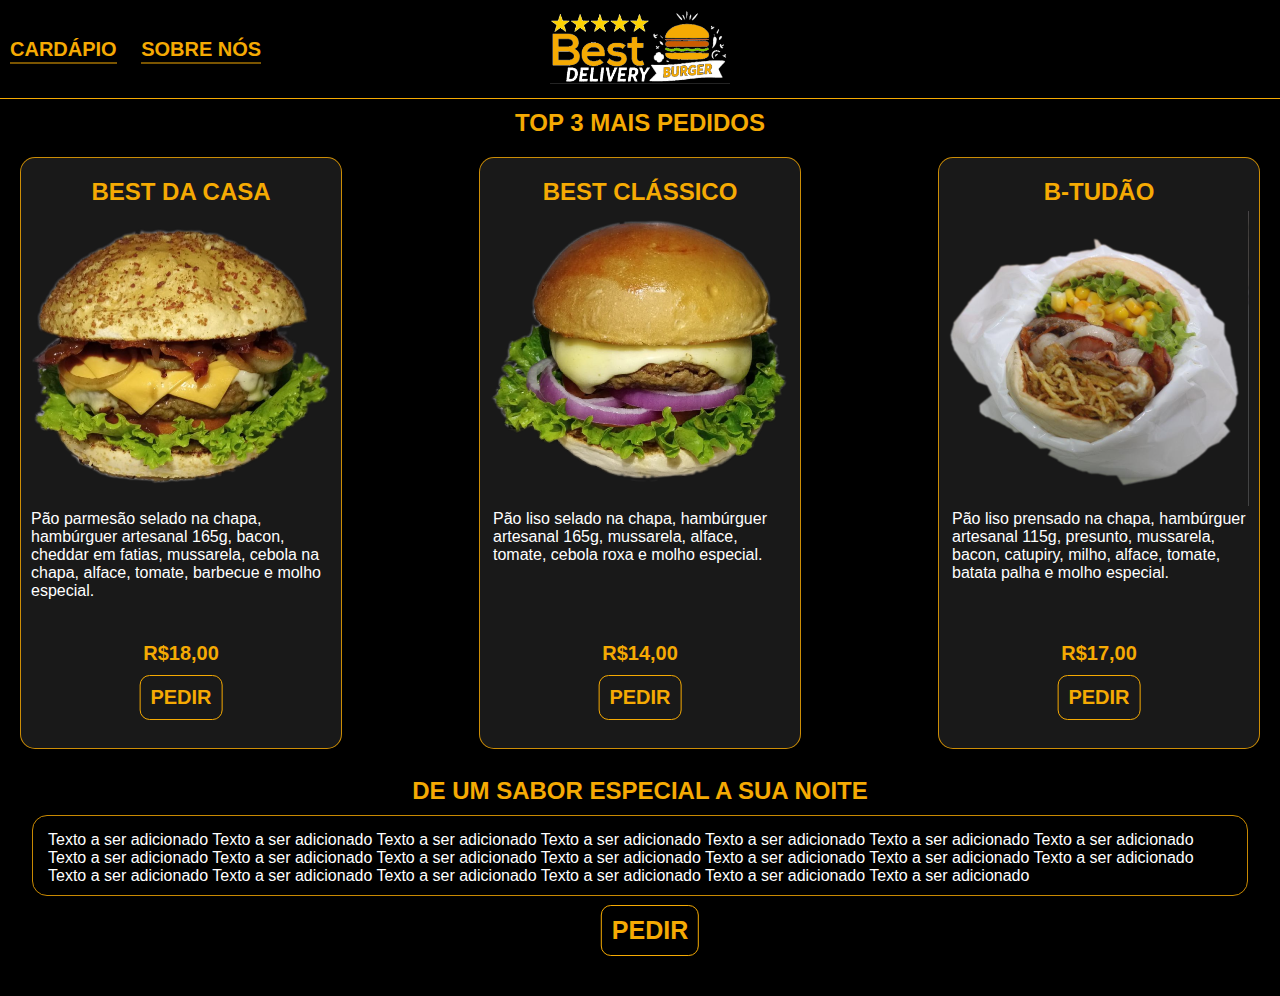
==== index.html @ 3bd6a28e "Add files via upload" ====
<!DOCTYPE html>
<html lang="pt">
<head>
    <meta charset="UTF-8">
    <meta http-equiv="X-UA-Compatible" content="IE=edge">
    <meta name="viewport" content="width=device-width, initial-scale=1.0">
    <link rel="stylesheet" href="./hamburgueria.css">
    <link rel="icon" href="./ImagensBestBurguer/Burguerp2.png">
    <title>BestBurguerDelivery</title>
</head>
<body>
    <header>
        <nav>
            <div id="MenuContainer">
                    <img id="MenuLogo" src="./ImagensBestBurguer/Logo5.jpg" width="180px" alt="">
                    <br>
                        <ul id="MenuList">
                            <li class="ListLink">
                                <a class="MidiasLink" href="">CARDÁPIO</a>
                            </li>
                            <li class="ListLink">
                                <a class="MidiasLink" href="">SOBRE NÓS</a>
                            </li>
                        </ul>   
                        <ul id="MenuMidias">
                            <li class="LiMidias"><a class="Midias" href="https://www.facebook.com/Best-Burger-Delivery-101103401644020/"><img class="SocialMidias" src="https://upload.wikimedia.org/wikipedia/commons/thumb/5/51/Facebook_f_logo_%282019%29.svg/1365px-Facebook_f_logo_%282019%29.svg.png" alt="" width="35px"></a></li>
                            <li class="LiMidias"><a class="Midias" href="https://www.instagram.com/best.burger.delivery"><img class="SocialMidias" src="https://upload.wikimedia.org/wikipedia/commons/thumb/e/e7/Instagram_logo_2016.svg/768px-Instagram_logo_2016.svg.png" alt="" width="35px"></a></li>

                        </ul>               
                    
            </div>
        </nav>
    </header>
    <main>
        <div id="InformationContainer" style="padding-bottom: 100px;">
            <h2 id="TopBurguers"><img class="Fire" src="https://images.emojiterra.com/google/android-11/512px/1f525.png" width="50px" alt="">TOP 3 MAIS PEDIDOS<img class="Fire" src="https://images.emojiterra.com/google/android-11/512px/1f525.png" width="50px" alt=""></h2>
            <div id="TableContainer">
                <table>
                    <tr>
                        <td id="LeftBurger">
                            <h2 class="ImagesName" style="margin-top: 10px;">
                                BEST DA CASA
                            </h2>
                          <img class="BurguerImages" src="./ImagensBestBurguer/BestDaCasap.png" width="300px" height="300px" alt="">
                          <div style= "margin-right: 3px;">
                            <p class="BurguerInformation">Pão parmesão selado na chapa, hambúrguer artesanal 165g, bacon, cheddar em fatias, mussarela, cebola na chapa, alface, tomate, barbecue e molho especial.</p>
                            <div class="BurguerData">
                                <p class="ImagesPrice" style="color: rgb(245,170,3);">R$18,00</p>
                                <a class="OrderLink" href="">PEDIR</a> 
                            </div>
                            
                          </div>
                           
                        </td>
                    </tr>
                    <tr>
                      <td id="CenterBurguer">
                        <h2 class="ImagesName"style="margin-top: 10px;">
                            BEST CLÁSSICO
                        </h2>
                          <img class="BurguerImages" src="./ImagensBestBurguer/BestClassicoP.png" width="300px" height="300px" alt="">
                          <div style="margin-left: 3px;">
                            <p class="BurguerInformation">Pão liso selado na chapa, hambúrguer artesanal 165g, mussarela, alface, tomate, cebola roxa e molho especial.</p>
                            <div class="BurguerData">
                                <p class="ImagesPrice" style="color: rgb(245,170,3);" class="MenuPrices">R$14,00 </p>
                                <a class="OrderLink" href="">PEDIR</a>
                            </div>
                            
                          </div>
                          
                          
                      </td>
                    </tr>
                    <tr>
                      <td id="RightBurguer">
                        <h2 class="ImagesName"style="margin-top: 10px;">
                           B-TUDÃO
                        </h2>
                          <img class="BurguerImages" src="./ImagensBestBurguer/B-TudãoP.png" width="300px" height="300px" alt="">
                          <div style="margin-left: 3px;">
                            <p class="BurguerInformation">Pão liso prensado na chapa, hambúrguer artesanal 115g, presunto, mussarela, bacon, catupiry, milho, alface, tomate, batata palha e molho especial.</p>
                            <div class="BurguerData">
                                <p class="ImagesPrice" style="color: rgb(245,170,3);" class="Menuprices">R$17,00</p>
                                <a class="OrderLink" href="">PEDIR</a>
                            </div>
                            
                          </div>
                        
                      </td>
                    </tr>
                </table>    
            </div>
            <h2 style="margin-bottom: 10px; margin-top: 20px;">
                DE UM SABOR ESPECIAL A SUA NOITE
            </h2>
            <div style="border: solid 1px rgba(245, 168, 3, 0.815); margin-left: 2.5vw; margin-right: 2.5vw; border-radius: 15px; ">
                <p style="margin: 10px; margin-bottom: 5px;  padding: 5px;">
                    Texto a ser adicionado  Texto a ser adicionado  Texto a ser adicionado  Texto a ser adicionado 
                    Texto a ser adicionado  Texto a ser adicionado  Texto a ser adicionado  Texto a ser adicionado 
                    Texto a ser adicionado  Texto a ser adicionado  Texto a ser adicionado  Texto a ser adicionado 
                    Texto a ser adicionado  Texto a ser adicionado  Texto a ser adicionado  Texto a ser adicionado 
                    Texto a ser adicionado  Texto a ser adicionado  Texto a ser adicionado  Texto a ser adicionado 
                </p>
                <a id="LastLink" style="margin-left: 10px; margin-bottom: 20px; margin-top: 10px;"  href="">PEDIR</a>
            </div>
            
        </div> 
        <a id="Whatsapp" href="https://api.whatsapp.com/send?phone=5534996814576&text=Olá,%20vim%20através%20do%20site,%20poderia%20me%20enviar%20o%20cardápio?."><img id="WhatsImage" src="https://logosmarcas.net/wp-content/uploads/2020/05/WhatsApp-Logo.png" width="80px" alt=""></a>
    </main>
    
</body>
</html>
---- hamburgueria.css ----
*
{
    margin: 0px;
    padding: 0px;
    color: white;
    font-family: Arial, Helvetica, sans-serif;
}
header
{
    border-bottom: solid 1px rgb(245,170,3);
}
body
{
    background-color: black;
}
a
{
    text-decoration: none;
    font-size: 20px;
    color: rgb(245,170,3);
    font-weight: bold;
}
h2
{
    color: rgb(245,170,3);
    text-align: center;
}

#MenuContainer
{
    width: 100%;
    position: relative;
}
#TopBurguers
{
    margin-top: 10px;
  font-weight: bold;

}
.Fire
{
    position: relative;
    top: 10px;
    margin-left: 10px;
    margin-right: 10px;
}
#MenuLogo
{
    position: absolute;
    left: 50%;
    transform: translateX(-50%);
    position: relative;
    margin-top: 10px;
    margin-bottom: 10px;
}
li
{
    display: inline-block;
    margin: 10px;
}
#MenuList
{
    position: absolute;
    top: 50%;
    transform: translateY(-50%);
}
#MenuList a
{
    border-bottom: solid 1px rgb(245,170,3);
    padding-bottom: 3px;
}
#MenuList a:hover
{
    color: rgb(206, 206, 206);
    border-color: rgb(255, 226, 164);
}
#MenuMidias
{
    position: absolute;
    right: 0%;
    top: 50%;
    transform: translateY(-50%);
}
#TableContainer
{
    position: relative;
    margin-top: 20px;
    height: 600px;
}
.ImagesPrice
{
    text-align: center;
    font-size: 20px;
    font-weight: bold;
}
td
{
    background-color: rgba(56, 56, 56, 0.452);
    border: 1px solid rgba(245, 168, 3, 0.815);
    border-radius: 15px;
    position: relative;
    float: left;
    padding: 10px;
    width: 300px;
    height: 570px;
    overflow: hidden;

}

#LeftBurger
{
    top: 0%;
    position: absolute;
    left: 0%;
    margin-left: 20px;
}
#CenterBurguer
{
    top: 0%;
    position: absolute;
    left: 50%;
    transform: translateX(-50%);
}
#RightBurguer
{
    top: 0%;
    position: absolute;
    right: 0%;
    margin-right: 20px;
    
}
.BurguerData
{
    position: absolute; 
    top: 82%;
    left: 50%; 
    transform: translateX(-50%);
}
.OrderLink
{
margin-top: 10px;
position: absolute;
left: 50%;
transform: translateX(-50%);
border: solid 1px rgb(245,170,3);
border-radius: 10px;
padding: 10px;

}
.OrderLink:hover
{
    color: rgb(47, 194, 47);
    border-color: rgb(255, 226, 164);
}
#LastLink
{
    position: absolute;
    left: 50%;
    transform: translateX(-50%);
    font-size: 25px;
    border: solid 1px rgb(245,170,3);
    border-radius: 10px;
    padding: 10px;
}
#LastLink:hover
{
    color: rgb(47, 194, 47);
    border-color: rgb(255, 226, 164);
}
#Whatsapp
{
 position: fixed;
 bottom: 5px;
 right: 0px;
}

@media  screen and (max-width: 1024px)
{
    .BurguerImages
    {
        width: 250px;
        height: 250px;
    }
    td
    {
        width: 250px;
        height: 570px;
    }
}
@media screen and (max-width: 874px)
{
    #TableContainer
    {
        height: 550px;
    }
    .BurguerImages
    {
        width: 220px;
        height: 220px;
    }
    td
    {
        width: 220px;
        height: 500px;
    }
}
  @media screen and (max-width: 784px)
  {
    #TableContainer
    {
        height: 550px;
    }
    .BurguerImages
    {
        width: 200px;
        height: 200px;
    }
    td
    {
        width: 200px;
        height: 500px;
    } 
    .ListLink
    {
     display: block;
    }
  }  
  @media screen and (max-width: 722px)
  {
    #TableContainer
    {
        height: 490px;
    }
    .BurguerImages
    {
        width: 180px;
        height: 180px;
    }
    p
    {
        font-size: 15px;
    }
    td
    {
        width: 180px;
        height: 460px;
    }  
    h2
    {
        font-size: 18px;
    }
    a
    {
        font-size:18px;
    }
    #LastLink
    {
        font-size: 18px;
    }
  }

  @media screen and (max-width: 660px)
  {
    #TableContainer
    {
        height: 490px;
    }
    .BurguerImages
    {
        width: 150px;
        height: 150px;
    }
    p
    {
        font-size: 15px;
    }
    td
    {
        width: 170px;
        height: 430px;
    }  
    h2
    {
        font-size: 18px;
    }
    .ImagesPrice
    {
        font-size: 18px;
    }
    a
    {
        font-size:18px;
    }
    #LastLink
    {
        font-size: 18px;
    }
  }
  @media screen and (max-width: 540px)
  {
    #TableContainer
    {
        height: 460px;
    }

    .BurguerImages
    {
        width: 130px;
        height: 130px;
    }

    p
    {
        font-size: 15px;
    }
    td
    {
        width: 130px;
        height: 430px;
    }  
    h2
    {
        font-size: 18px;
    }
    .ImagesPrice
    {
        font-size: 15px;
    }
    a
    {
        font-size:18px;
    }
    #LastLink
    {
        font-size: 18px;
    }
  }
  @media screen and (max-width: 414px)
  {
    #TableContainer
    {
        height: auto;
        margin:10px
    }
    .SocialMidias
    {
        font-size: 100%;
    }

    .BurguerImages
    {
        width: 100px;
        height: 100px;
        float: left;
    }
    p
    {
        position: relative;
        left: 5px;
        font-size: 100%;
    }
    td
    {
        position: static;
        float: none;
        width: auto;
        height: auto;
    }  
    #LeftBurger
    {
        transform: translate(0,0);
        position: static;
    }
    #CenterBurguer
    {
        transform: translate(0,0);
        position: static;
    }
    #RightBurguer
    {
        position: static;
        transform: translate(0,0);
    }
    .BurguerInformation
    {
        margin-left: 100px;
    }
    .BurguerData
    {
        clear: left;
        transform: translate(0,0);
        position: static;
        text-align: center;
        margin-bottom: 10px;
        margin-top: 10px;
    }
    .OrderLink
    {
        font-size: 100%;
        transform: translate(0,0);
        position: static;
        margin-bottom: 10px;
    }
    .LiMidias
    {
     margin-left: 0px;
    }
    h2
    {
        font-size: 100%;
    }
    .ImagesPrice
    {
        position: static;
        clear: left;
        text-align: center;
        font-size: 14px;
        margin-bottom: 15px;
    }
    table
    {
        border-collapse: separate;
        border-spacing: 10px;
    }
    .ImagesName
    {
        text-align: center;
        position: static;
        margin-bottom: 10px;
        margin-top: 10px;
    }
    a
    {
        font-size: 100%;
    }
    #LastLink
    {
        font-size: 100%;
    }
    #MenuLogo
    {
        width: 150px;
    }
    #WhatsImage
    {
        width: 70px;
    }
    #TopBurguers
    {
        font-size: 100%;
    }
  }
  @media screen and (max-width: 375px)
  {
    #TableContainer
    {
        height: auto;
        margin:10px
    }
    .SocialMidias
    {
        width: 30px;
    }

    .BurguerImages
    {
        width: 100px;
        height: 100px;
        float: left;
    }
    p
    {
        position: relative;
        left: 5px;
        font-size: 100%;
    }
    td
    {
        position: static;
        float: none;
        width: auto;
        height: auto;
    }  
    #LeftBurger
    {
        transform: translate(0,0);
        position: static;
    }
    #CenterBurguer
    {
        transform: translate(0,0);
        position: static;
    }
    #RightBurguer
    {
        position: static;
        transform: translate(0,0);
    }
    .BurguerInformation
    {
        margin-left: 100px;
    }
    .BurguerData
    {
        clear: left;
        transform: translate(0,0);
        position: static;
        text-align: center;
        margin-bottom: 10px;
        margin-top: 10px;
    }
    .OrderLink
    {
        font-size: 100%;
        transform: translate(0,0);
        position: static;
        margin-bottom: 10px;
    }
    .LiMidias
    {
     margin-left: 0px;
    }
    h2
    {
        font-size: 100%;
    }
    .ImagesPrice
    {
        position: static;
        clear: left;
        text-align: center;
        font-size: 100%;
        margin-bottom: 15px;
    }
    table
    {
        border-collapse: separate;
        border-spacing: 10px;
    }
    .ImagesName
    {
        text-align: center;
        position: static;
        margin-bottom: 10px;
        margin-top: 10px;
    }
    a
    {
        font-size: 100%;
    }
    #LastLink
    {
        font-size: 100%;
    }
    #MenuLogo
    {
        width: 110px;
    }
    #WhatsImage
    {
        width: 60px;
    }
    #TopBurguers
    {
        font-size: 100%;
    }
  }
  @media screen and (max-width: 320px)
  {
    #TableContainer
    {
        height: auto;
        margin:10px
    }
    .SocialMidias
    {
        width: 25px;
    }

    .BurguerImages
    {
        width: 100px;
        height: 100px;
        float: left;
    }
    p
    {
        position: relative;
        left: 5px;
        font-size: 13px;
    }
    td
    {
        position: static;
        float: none;
        width: auto;
        height: auto;
    }  
    #LeftBurger
    {
        transform: translate(0,0);
        position: static;
    }
    #CenterBurguer
    {
        transform: translate(0,0);
        position: static;
    }
    #RightBurguer
    {
        position: static;
        transform: translate(0,0);
    }
    .BurguerInformation
    {
        margin-left: 100px;
    }
    .BurguerData
    {
        clear: left;
        transform: translate(0,0);
        position: static;
        text-align: center;
        margin-bottom: 10px;
        margin-top: 10px;
    }
    .OrderLink
    {
        transform: translate(0,0);
        position: static;
        margin-bottom: 10px;
    }
    .LiMidias
    {
     margin-left: 0px;
    }
    h2
    {
        font-size: 13px;
    }
    .ImagesPrice
    {
        position: static;
        clear: left;
        text-align: center;
        font-size: 13px;
        margin-bottom: 15px;
    }
    table
    {
        border-collapse: separate;
        border-spacing: 10px;
    }
    .ImagesName
    {
        text-align: center;
        position: static;
        margin-bottom: 10px;
        margin-top: 10px;
    }
    a
    {
        font-size:13px;
    }
    #LastLink
    {
        font-size: 13px;
    }
    #MenuLogo
    {
        width: 110px;
    }
    #WhatsImage
    {
        width: 50px;
    }
    #TopBurguers
    {
        font-size: 100%;
    }
  }
  @media screen and (max-width: 280px)
  {
    #TableContainer
    {
        height: auto;
        margin:10px
    }
    .SocialMidias
    {
        width: 25px;
    }

    .BurguerImages
    {
        width: 100px;
        height: 100px;
        float: left;
    }
    p
    {
        position: relative;
        left: 5px;
        font-size: 13px;
    }
    td
    {
        position: static;
        float: none;
        width: auto;
        height: auto;
    }  
    #LeftBurger
    {
        transform: translate(0,0);
        position: static;
    }
    #CenterBurguer
    {
        transform: translate(0,0);
        position: static;
    }
    #RightBurguer
    {
        position: static;
        transform: translate(0,0);
    }
    .BurguerInformation
    {
        margin-left: 100px;
    }
    .BurguerData
    {
        transform: translate(0,0);
        position: static;
        text-align: left;
        margin-left: 100px;
        margin-bottom: 10px;
        margin-top: 10px;
    }
    .OrderLink
    {
        transform: translate(0,0);
        position: static;
        margin-bottom: 10px;
    }
    .LiMidias
    {
     margin-left: 0px;
    }
    h2
    {
        font-size: 13px;
    }
    .ImagesPrice
    {
        position: static;
        clear: left;
        text-align: center;
        font-size: 13px;
        margin-bottom: 15px;
    }
    table
    {
        border-collapse: separate;
        border-spacing: 10px;
    }
    .ImagesName
    {
        text-align: center;
        position: static;
        margin-bottom: 10px;
        margin-top: 10px;
    }
    a
    {
        font-size:13px;
    }
    #LastLink
    {
        font-size: 13px;
    }
    #MenuLogo
    {
        width: 110px;
    }
    #WhatsImage
    {
        width: 50px;
    }
    #TopBurguers
    {
        font-size: 100%;
    }
  }
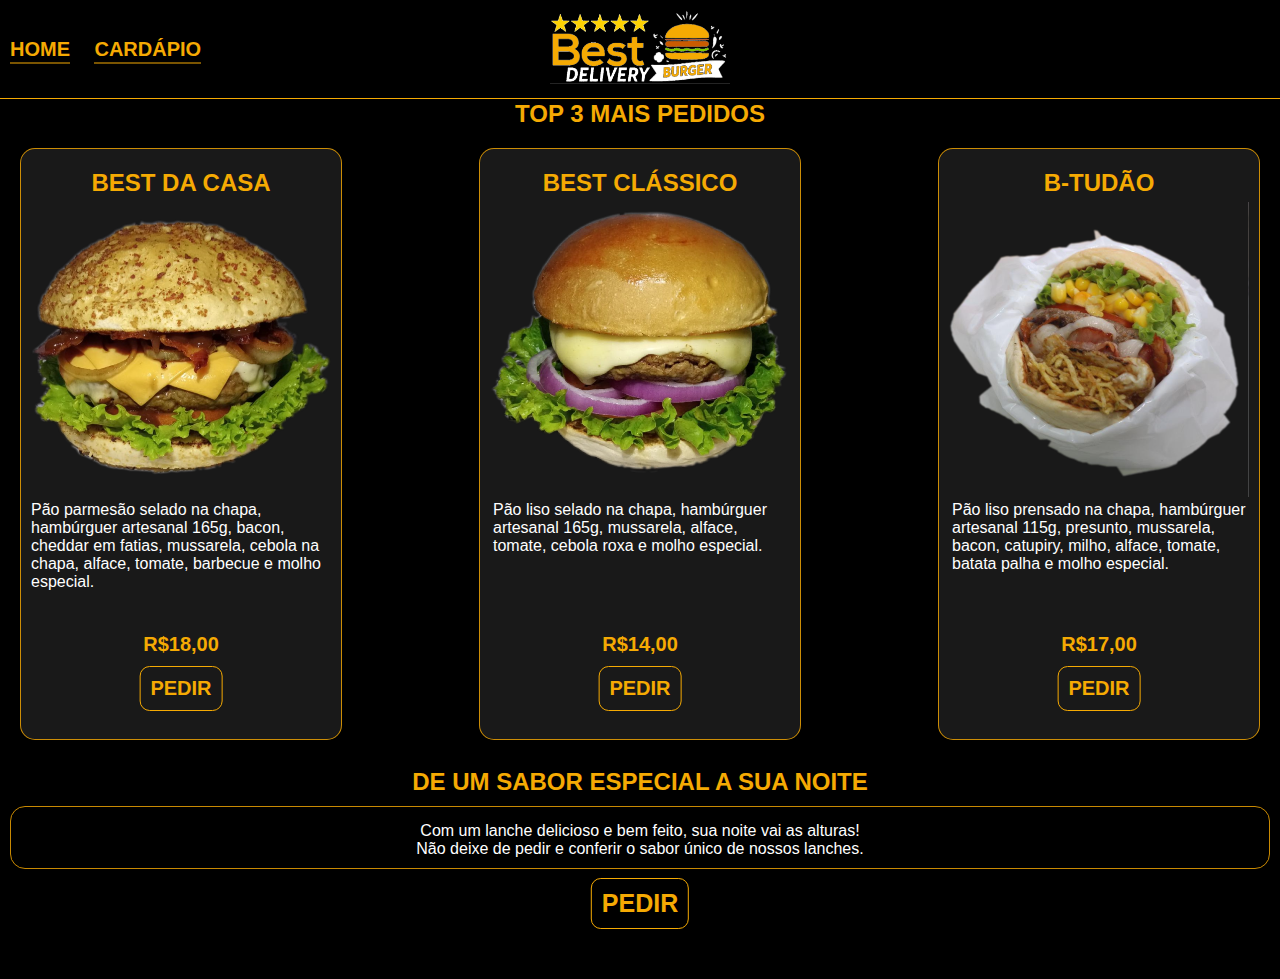
==== commit c812612a: "Add files via upload" ====
--- a/index.html
+++ b/index.html
@@ -16,10 +16,10 @@
                     <br>
                         <ul id="MenuList">
                             <li class="ListLink">
-                                <a class="MidiasLink" href="">CARDÁPIO</a>
+                                <a class="MidiasLink" href="index.html">HOME</a>
                             </li>
                             <li class="ListLink">
-                                <a class="MidiasLink" href="">SOBRE NÓS</a>
+                                <a class="MidiasLink" href="cardapio.html">CARDÁPIO</a>
                             </li>
                         </ul>   
                         <ul id="MenuMidias">
@@ -32,80 +32,81 @@
         </nav>
     </header>
     <main>
-        <div id="InformationContainer" style="padding-bottom: 100px;">
-            <h2 id="TopBurguers"><img class="Fire" src="https://images.emojiterra.com/google/android-11/512px/1f525.png" width="50px" alt="">TOP 3 MAIS PEDIDOS<img class="Fire" src="https://images.emojiterra.com/google/android-11/512px/1f525.png" width="50px" alt=""></h2>
-            <div id="TableContainer">
-                <table>
-                    <tr>
-                        <td id="LeftBurger">
-                            <h2 class="ImagesName" style="margin-top: 10px;">
-                                BEST DA CASA
+        <section>
+            <div id="InformationContainer" style="padding-bottom: 100px;">
+                <h2 id="TopBurguers"><img class="Fire" src="https://images.emojiterra.com/google/android-11/512px/1f525.png" width="50px" alt="">TOP 3 MAIS PEDIDOS<img class="Fire" src="https://images.emojiterra.com/google/android-11/512px/1f525.png" width="50px" alt=""></h2>
+                <div id="TableContainer">
+                    <table>
+                        <tr>
+                            <td id="LeftBurger">
+                                <h2 class="ImagesName" style="margin-top: 10px;">
+                                    BEST DA CASA
+                                </h2>
+                              <img class="BurguerImages" src="./ImagensBestBurguer/BestDaCasap.png" width="300px" height="300px" alt="">
+                              <div style= "margin-right: 3px;">
+                                <p class="BurguerInformation">Pão parmesão selado na chapa, hambúrguer artesanal 165g, bacon, cheddar em fatias, mussarela, cebola na chapa, alface, tomate, barbecue e molho especial.</p>
+                                <div class="BurguerData">
+                                    <p class="ImagesPrice" style="color: rgb(245,170,3);">R$18,00</p>
+                                    <a class="OrderLink" href="cardapio.html">PEDIR</a> 
+                                </div>
+                                
+                              </div>
+                               
+                            </td>
+                        </tr>
+                        <tr>
+                          <td id="CenterBurguer">
+                            <h2 class="ImagesName"style="margin-top: 10px;">
+                                BEST CLÁSSICO
                             </h2>
-                          <img class="BurguerImages" src="./ImagensBestBurguer/BestDaCasap.png" width="300px" height="300px" alt="">
-                          <div style= "margin-right: 3px;">
-                            <p class="BurguerInformation">Pão parmesão selado na chapa, hambúrguer artesanal 165g, bacon, cheddar em fatias, mussarela, cebola na chapa, alface, tomate, barbecue e molho especial.</p>
-                            <div class="BurguerData">
-                                <p class="ImagesPrice" style="color: rgb(245,170,3);">R$18,00</p>
-                                <a class="OrderLink" href="">PEDIR</a> 
-                            </div>
+                              <img class="BurguerImages" src="./ImagensBestBurguer/BestClassicoP.png" width="300px" height="300px" alt="">
+                              <div style="margin-left: 3px;">
+                                <p class="BurguerInformation">Pão liso selado na chapa, hambúrguer artesanal 165g, mussarela, alface, tomate, cebola roxa e molho especial.</p>
+                                <div class="BurguerData">
+                                    <p class="ImagesPrice" style="color: rgb(245,170,3);" class="MenuPrices">R$14,00 </p>
+                                    <a class="OrderLink" href="cardapio.html">PEDIR</a>
+                                </div>
+                                
+                              </div>
+                              
+                              
+                          </td>
+                        </tr>
+                        <tr>
+                          <td id="RightBurguer">
+                            <h2 class="ImagesName"style="margin-top: 10px;">
+                               B-TUDÃO
+                            </h2>
+                              <img class="BurguerImages" src="./ImagensBestBurguer/B-TudãoP.png" width="300px" height="300px" alt="">
+                              <div style="margin-left: 3px;">
+                                <p class="BurguerInformation">Pão liso prensado na chapa, hambúrguer artesanal 115g, presunto, mussarela, bacon, catupiry, milho, alface, tomate, batata palha e molho especial.</p>
+                                <div class="BurguerData">
+                                    <p class="ImagesPrice" style="color: rgb(245,170,3);" class="Menuprices">R$17,00</p>
+                                    <a class="OrderLink" href="cardapio.html">PEDIR</a>
+                                </div>
+                                
+                              </div>
                             
-                          </div>
-                           
-                        </td>
-                    </tr>
-                    <tr>
-                      <td id="CenterBurguer">
-                        <h2 class="ImagesName"style="margin-top: 10px;">
-                            BEST CLÁSSICO
-                        </h2>
-                          <img class="BurguerImages" src="./ImagensBestBurguer/BestClassicoP.png" width="300px" height="300px" alt="">
-                          <div style="margin-left: 3px;">
-                            <p class="BurguerInformation">Pão liso selado na chapa, hambúrguer artesanal 165g, mussarela, alface, tomate, cebola roxa e molho especial.</p>
-                            <div class="BurguerData">
-                                <p class="ImagesPrice" style="color: rgb(245,170,3);" class="MenuPrices">R$14,00 </p>
-                                <a class="OrderLink" href="">PEDIR</a>
-                            </div>
-                            
-                          </div>
-                          
-                          
-                      </td>
-                    </tr>
-                    <tr>
-                      <td id="RightBurguer">
-                        <h2 class="ImagesName"style="margin-top: 10px;">
-                           B-TUDÃO
-                        </h2>
-                          <img class="BurguerImages" src="./ImagensBestBurguer/B-TudãoP.png" width="300px" height="300px" alt="">
-                          <div style="margin-left: 3px;">
-                            <p class="BurguerInformation">Pão liso prensado na chapa, hambúrguer artesanal 115g, presunto, mussarela, bacon, catupiry, milho, alface, tomate, batata palha e molho especial.</p>
-                            <div class="BurguerData">
-                                <p class="ImagesPrice" style="color: rgb(245,170,3);" class="Menuprices">R$17,00</p>
-                                <a class="OrderLink" href="">PEDIR</a>
-                            </div>
-                            
-                          </div>
-                        
-                      </td>
-                    </tr>
-                </table>    
-            </div>
-            <h2 style="margin-bottom: 10px; margin-top: 20px;">
-                DE UM SABOR ESPECIAL A SUA NOITE
-            </h2>
-            <div style="border: solid 1px rgba(245, 168, 3, 0.815); margin-left: 2.5vw; margin-right: 2.5vw; border-radius: 15px; ">
-                <p style="margin: 10px; margin-bottom: 5px;  padding: 5px;">
-                    Texto a ser adicionado  Texto a ser adicionado  Texto a ser adicionado  Texto a ser adicionado 
-                    Texto a ser adicionado  Texto a ser adicionado  Texto a ser adicionado  Texto a ser adicionado 
-                    Texto a ser adicionado  Texto a ser adicionado  Texto a ser adicionado  Texto a ser adicionado 
-                    Texto a ser adicionado  Texto a ser adicionado  Texto a ser adicionado  Texto a ser adicionado 
-                    Texto a ser adicionado  Texto a ser adicionado  Texto a ser adicionado  Texto a ser adicionado 
-                </p>
-                <a id="LastLink" style="margin-left: 10px; margin-bottom: 20px; margin-top: 10px;"  href="">PEDIR</a>
-            </div>
-            
-        </div> 
-        <a id="Whatsapp" href="https://api.whatsapp.com/send?phone=5534996814576&text=Olá,%20vim%20através%20do%20site,%20poderia%20me%20enviar%20o%20cardápio?."><img id="WhatsImage" src="https://logosmarcas.net/wp-content/uploads/2020/05/WhatsApp-Logo.png" width="80px" alt=""></a>
+                          </td>
+                        </tr>
+                    </table>    
+                </div>
+                <h2 style="margin-bottom: 10px; margin-top: 20px;">
+                    DE UM SABOR ESPECIAL A SUA NOITE
+                </h2>
+                <div style="text-align: center; border: solid 1px rgba(245, 168, 3, 0.815);  margin:10px; border-radius: 15px; ">
+                    <p style="margin: 10px; margin-bottom: 5px;  padding: 5px;">
+                        Com um lanche delicioso e bem feito, sua noite vai as alturas!
+                        <br>
+                        Não deixe de pedir e conferir o sabor único de nossos lanches.
+                    </p>
+                    <a id="LastLink" style=" margin-bottom: 20px; margin-top: 10px;"  href="cardapio.html">PEDIR</a>
+                </div>
+                
+            </div> 
+            <a id="Whatsapp" href="https://api.whatsapp.com/send?phone=5534996814576&text=Olá,%20vim%20através%20do%20site,%20poderia%20me%20enviar%20o%20cardápio?."><img id="WhatsImage" src="https://logosmarcas.net/wp-content/uploads/2020/05/WhatsApp-Logo.png" width="80px" alt=""></a>
+        </section>
+        
     </main>
     
 </body>
--- a/hamburgueria.css
+++ b/hamburgueria.css
@@ -5,10 +5,7 @@
     color: white;
     font-family: Arial, Helvetica, sans-serif;
 }
-header
-{
-    border-bottom: solid 1px rgb(245,170,3);
-}
+
 body
 {
     background-color: black;
@@ -30,6 +27,16 @@
 {
     width: 100%;
     position: relative;
+    position: fixed;
+    top: 0px;
+    right: 0px;
+    z-index: 10;
+    border-bottom: solid 1px rgb(245,170,3);
+    background-color: black;
+}
+#InformationContainer
+{
+ margin-top: 100px;
 }
 #TopBurguers
 {
@@ -71,7 +78,7 @@
 }
 #MenuList a:hover
 {
-    color: rgb(206, 206, 206);
+    color: rgb(204, 140, 1); 
     border-color: rgb(255, 226, 164);
 }
 #MenuMidias
@@ -149,7 +156,7 @@
 }
 .OrderLink:hover
 {
-    color: rgb(47, 194, 47);
+    color: rgb(204, 140, 1);  
     border-color: rgb(255, 226, 164);
 }
 #LastLink
@@ -164,7 +171,7 @@
 }
 #LastLink:hover
 {
-    color: rgb(47, 194, 47);
+    color: rgb(204, 140, 1);  
     border-color: rgb(255, 226, 164);
 }
 #Whatsapp
@@ -339,6 +346,7 @@
   {
     #TableContainer
     {
+       
         height: auto;
         margin:10px
     }
@@ -443,7 +451,7 @@
     }
     #WhatsImage
     {
-        width: 70px;
+        width: 60px;
     }
     #TopBurguers
     {
@@ -681,6 +689,7 @@
   }
   @media screen and (max-width: 280px)
   {
+
     #TableContainer
     {
         height: auto;
@@ -750,7 +759,7 @@
     }
     h2
     {
-        font-size: 13px;
+        font-size: auto;
     }
     .ImagesPrice
     {
@@ -790,7 +799,7 @@
     }
     #TopBurguers
     {
-        font-size: 100%;
+        font-size: 13px;
     }
   }
 
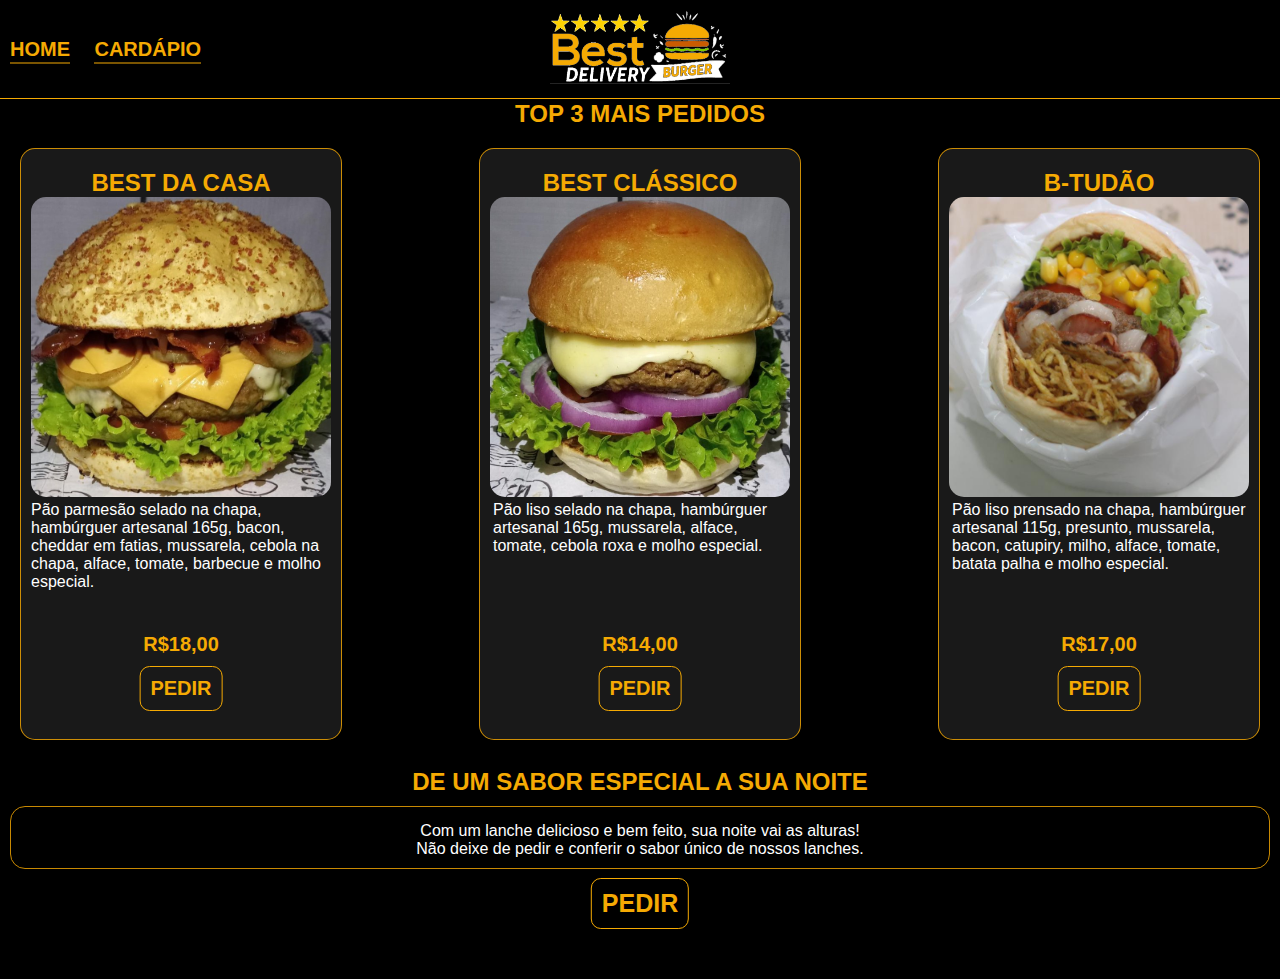
==== commit 736fabb0: "Add files via upload" ====
--- a/index.html
+++ b/index.html
@@ -42,7 +42,7 @@
                                 <h2 class="ImagesName" style="margin-top: 10px;">
                                     BEST DA CASA
                                 </h2>
-                              <img class="BurguerImages" src="./ImagensBestBurguer/BestDaCasap.png" width="300px" height="300px" alt="">
+                              <img class="BurguerImages" src="./ImagensBestBurguer/BestDaCasap2.jpg" width="300px" height="300px" alt="">
                               <div style= "margin-right: 3px;">
                                 <p class="BurguerInformation">Pão parmesão selado na chapa, hambúrguer artesanal 165g, bacon, cheddar em fatias, mussarela, cebola na chapa, alface, tomate, barbecue e molho especial.</p>
                                 <div class="BurguerData">
@@ -59,7 +59,7 @@
                             <h2 class="ImagesName"style="margin-top: 10px;">
                                 BEST CLÁSSICO
                             </h2>
-                              <img class="BurguerImages" src="./ImagensBestBurguer/BestClassicoP.png" width="300px" height="300px" alt="">
+                              <img class="BurguerImages" src="./ImagensBestBurguer/BestClassicop.jpg" width="300px" height="300px" alt="">
                               <div style="margin-left: 3px;">
                                 <p class="BurguerInformation">Pão liso selado na chapa, hambúrguer artesanal 165g, mussarela, alface, tomate, cebola roxa e molho especial.</p>
                                 <div class="BurguerData">
@@ -77,7 +77,7 @@
                             <h2 class="ImagesName"style="margin-top: 10px;">
                                B-TUDÃO
                             </h2>
-                              <img class="BurguerImages" src="./ImagensBestBurguer/B-TudãoP.png" width="300px" height="300px" alt="">
+                              <img class="BurguerImages" src="./ImagensBestBurguer/B-Tudãop.jpg" width="300px" height="300px" alt="">
                               <div style="margin-left: 3px;">
                                 <p class="BurguerInformation">Pão liso prensado na chapa, hambúrguer artesanal 115g, presunto, mussarela, bacon, catupiry, milho, alface, tomate, batata palha e molho especial.</p>
                                 <div class="BurguerData">
--- a/hamburgueria.css
+++ b/hamburgueria.css
@@ -43,6 +43,10 @@
     margin-top: 10px;
   font-weight: bold;
 
+}
+.BurguerImages
+{
+    border-radius: 15px;
 }
 .Fire
 {
@@ -171,7 +175,7 @@
 }
 #LastLink:hover
 {
-    color: rgb(204, 140, 1);  
+    color: rgb(204, 140, 1);
     border-color: rgb(255, 226, 164);
 }
 #Whatsapp
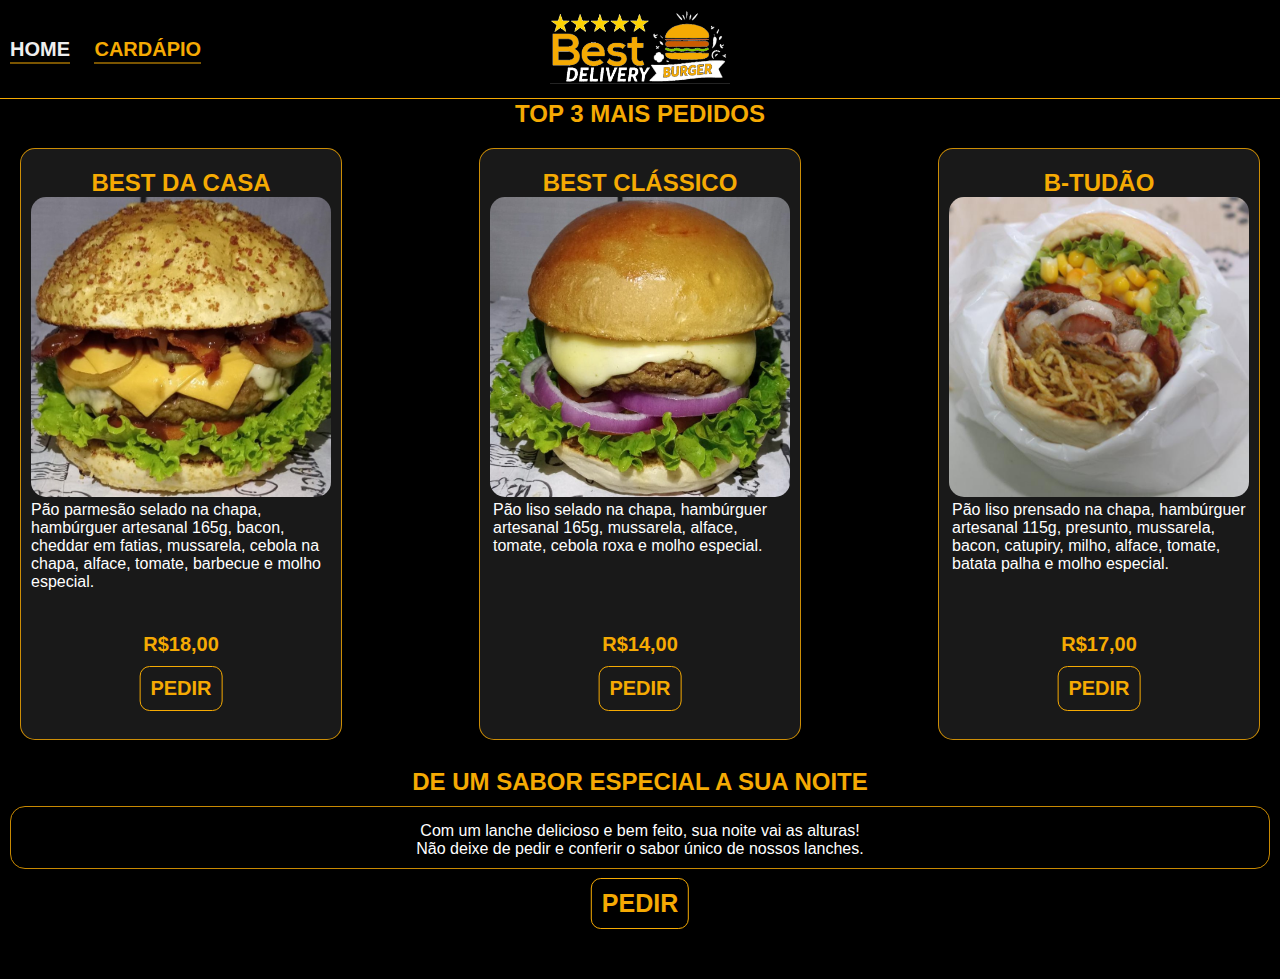
==== commit fc2c111c: "Add files via upload" ====
--- a/index.html
+++ b/index.html
@@ -16,7 +16,7 @@
                     <br>
                         <ul id="MenuList">
                             <li class="ListLink">
-                                <a class="MidiasLink" href="index.html">HOME</a>
+                                <a style="color: rgb(238, 238, 238);" class="MidiasLink" href="index.html">HOME</a>
                             </li>
                             <li class="ListLink">
                                 <a class="MidiasLink" href="cardapio.html">CARDÁPIO</a>
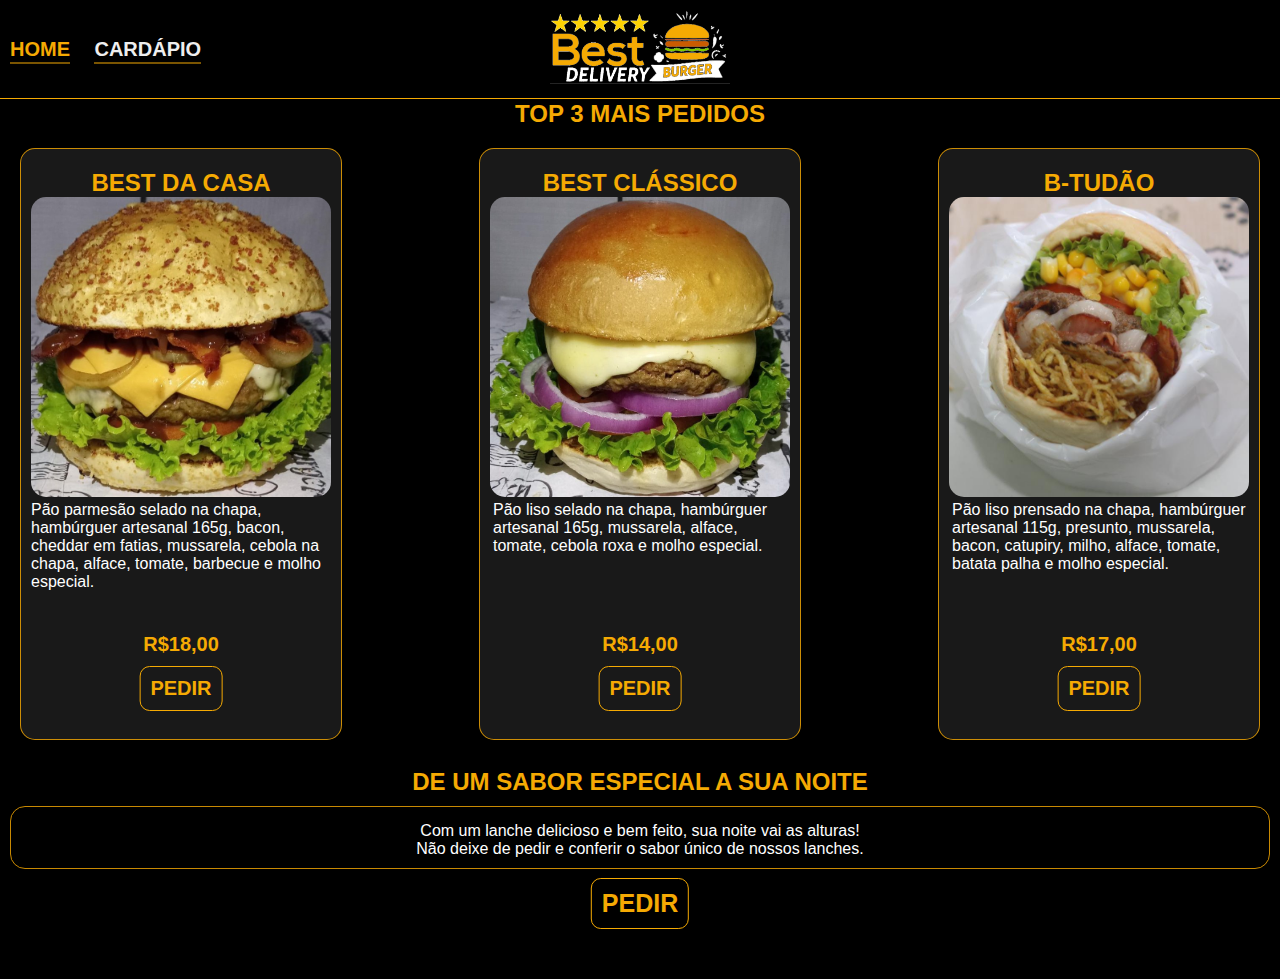
==== commit 67e5106c: "Add files via upload" ====
--- a/index.html
+++ b/index.html
@@ -16,10 +16,10 @@
                     <br>
                         <ul id="MenuList">
                             <li class="ListLink">
-                                <a style="color: rgb(238, 238, 238);" class="MidiasLink" href="index.html">HOME</a>
+                                <a  class="MidiasLink" href="index.html">HOME</a>
                             </li>
                             <li class="ListLink">
-                                <a class="MidiasLink" href="cardapio.html">CARDÁPIO</a>
+                                <a style="color: rgb(238, 238, 238);" class="MidiasLink" href="cardapio.html">CARDÁPIO</a>
                             </li>
                         </ul>   
                         <ul id="MenuMidias">
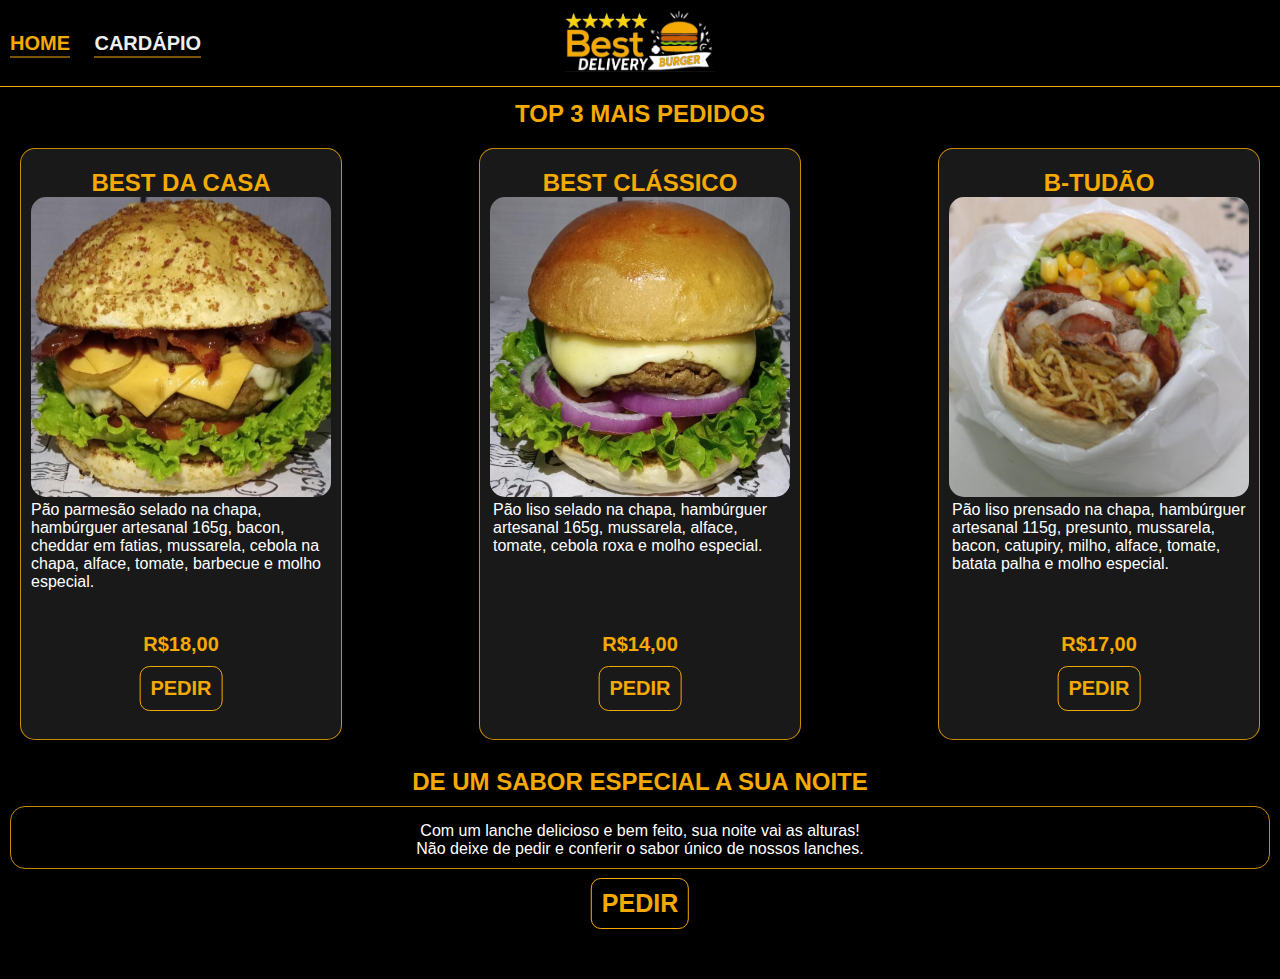
==== commit 34df6d4b: "Add files via upload" ====
--- a/index.html
+++ b/index.html
@@ -12,7 +12,7 @@
     <header>
         <nav>
             <div id="MenuContainer">
-                    <img id="MenuLogo" src="./ImagensBestBurguer/Logo5.jpg" width="180px" alt="">
+                    <img id="MenuLogo" src="./ImagensBestBurguer/Logo5.jpg" width="150px" alt="">
                     <br>
                         <ul id="MenuList">
                             <li class="ListLink">
--- a/hamburgueria.css
+++ b/hamburgueria.css
@@ -5,7 +5,23 @@
     color: white;
     font-family: Arial, Helvetica, sans-serif;
 }
-
+::-webkit-scrollbar 
+{
+    width: 5px;
+}
+::-webkit-scrollbar-track {
+    background: #f1f1f1;
+  }
+  
+  /* Handle */
+  ::-webkit-scrollbar-thumb {
+    background: #888;
+  }
+  
+
+  ::-webkit-scrollbar-thumb:hover {
+    background: #555;
+  }
 body
 {
     background-color: black;
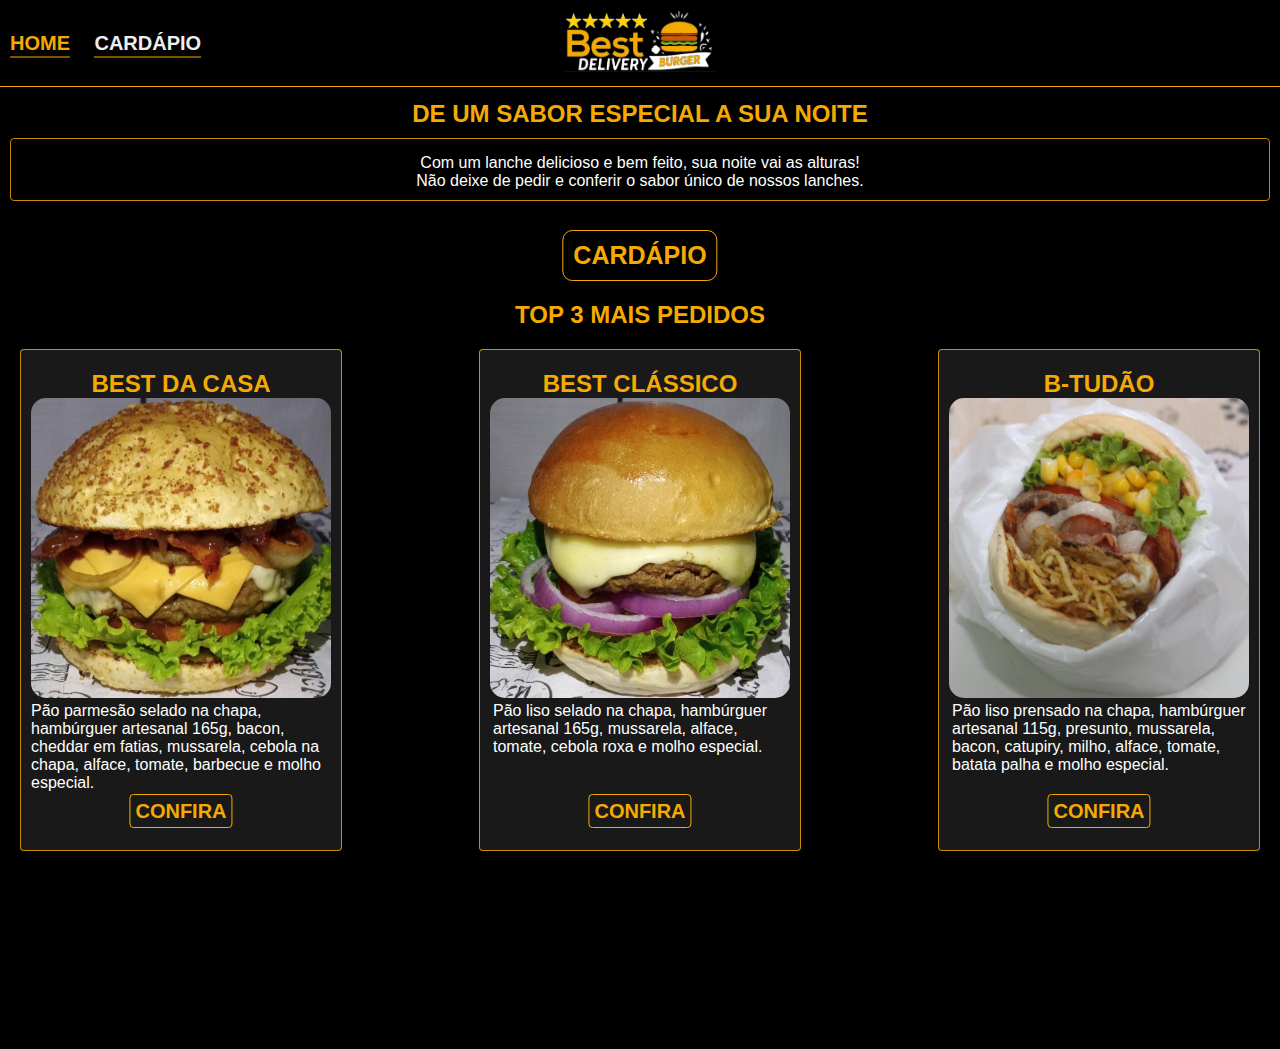
==== commit 6686fc66: "Add files via upload" ====
--- a/index.html
+++ b/index.html
@@ -32,7 +32,21 @@
         </nav>
     </header>
     <main>
+
         <section>
+            <div style="margin-top: 100px;">
+                <h2 style="margin-bottom: 10px; margin-top: 20px;">
+                    DE UM SABOR ESPECIAL A SUA NOITE
+                </h2>
+                <div style="text-align: center; border: solid 1px rgba(245, 168, 3, 0.815);  margin:10px; border-radius: 4px; ">
+                    <p style="margin: 10px; margin-bottom: 5px;  padding: 5px;">
+                        Com um lanche delicioso e bem feito, sua noite vai as alturas!
+                        <br>
+                        Não deixe de pedir e conferir o sabor único de nossos lanches.
+                    </p>
+                    <a id="LastLink" style=" margin-bottom: 20px; margin-top: 10px;"  href="cardapio.html">CARDÁPIO</a>
+                </div>
+            </div>
             <div id="InformationContainer" style="padding-bottom: 100px;">
                 <h2 id="TopBurguers"><img class="Fire" src="https://images.emojiterra.com/google/android-11/512px/1f525.png" width="50px" alt="">TOP 3 MAIS PEDIDOS<img class="Fire" src="https://images.emojiterra.com/google/android-11/512px/1f525.png" width="50px" alt=""></h2>
                 <div id="TableContainer">
@@ -46,8 +60,8 @@
                               <div style= "margin-right: 3px;">
                                 <p class="BurguerInformation">Pão parmesão selado na chapa, hambúrguer artesanal 165g, bacon, cheddar em fatias, mussarela, cebola na chapa, alface, tomate, barbecue e molho especial.</p>
                                 <div class="BurguerData">
-                                    <p class="ImagesPrice" style="color: rgb(245,170,3);">R$18,00</p>
-                                    <a class="OrderLink" href="cardapio.html">PEDIR</a> 
+                                    <p class="ImagesPrice" style="color: rgb(245,170,3);"><a style="border: 1px solid rgb(245,170,3); border-radius: 4px; padding: 5px;" href="cardapio.html">CONFIRA</a></p>
+ 
                                 </div>
                                 
                               </div>
@@ -63,8 +77,8 @@
                               <div style="margin-left: 3px;">
                                 <p class="BurguerInformation">Pão liso selado na chapa, hambúrguer artesanal 165g, mussarela, alface, tomate, cebola roxa e molho especial.</p>
                                 <div class="BurguerData">
-                                    <p class="ImagesPrice" style="color: rgb(245,170,3);" class="MenuPrices">R$14,00 </p>
-                                    <a class="OrderLink" href="cardapio.html">PEDIR</a>
+                                    <p class="ImagesPrice" style="color: rgb(245,170,3);" class="MenuPrices"><a style="border: 1px solid rgb(245,170,3); border-radius: 4px; padding: 5px;" href="cardapio.html">CONFIRA</a></p>
+                            
                                 </div>
                                 
                               </div>
@@ -81,8 +95,8 @@
                               <div style="margin-left: 3px;">
                                 <p class="BurguerInformation">Pão liso prensado na chapa, hambúrguer artesanal 115g, presunto, mussarela, bacon, catupiry, milho, alface, tomate, batata palha e molho especial.</p>
                                 <div class="BurguerData">
-                                    <p class="ImagesPrice" style="color: rgb(245,170,3);" class="Menuprices">R$17,00</p>
-                                    <a class="OrderLink" href="cardapio.html">PEDIR</a>
+                                    <p class="ImagesPrice" style="color: rgb(245,170,3);" class="Menuprices"><a style="border: 1px solid rgb(245,170,3); border-radius: 4px; padding: 5px;" href="cardapio.html">CONFIRA</a></p>
+                              
                                 </div>
                                 
                               </div>
@@ -91,17 +105,7 @@
                         </tr>
                     </table>    
                 </div>
-                <h2 style="margin-bottom: 10px; margin-top: 20px;">
-                    DE UM SABOR ESPECIAL A SUA NOITE
-                </h2>
-                <div style="text-align: center; border: solid 1px rgba(245, 168, 3, 0.815);  margin:10px; border-radius: 15px; ">
-                    <p style="margin: 10px; margin-bottom: 5px;  padding: 5px;">
-                        Com um lanche delicioso e bem feito, sua noite vai as alturas!
-                        <br>
-                        Não deixe de pedir e conferir o sabor único de nossos lanches.
-                    </p>
-                    <a id="LastLink" style=" margin-bottom: 20px; margin-top: 10px;"  href="cardapio.html">PEDIR</a>
-                </div>
+               
                 
             </div> 
             <a id="Whatsapp" href="https://api.whatsapp.com/send?phone=5534996814576&text=Olá,%20vim%20através%20do%20site,%20poderia%20me%20enviar%20o%20cardápio?."><img id="WhatsImage" src="https://logosmarcas.net/wp-content/uploads/2020/05/WhatsApp-Logo.png" width="80px" alt=""></a>
--- a/hamburgueria.css
+++ b/hamburgueria.css
@@ -124,12 +124,12 @@
 {
     background-color: rgba(56, 56, 56, 0.452);
     border: 1px solid rgba(245, 168, 3, 0.815);
-    border-radius: 15px;
+    border-radius: 4px;
     position: relative;
     float: left;
     padding: 10px;
     width: 300px;
-    height: 570px;
+    height: 480px;
     overflow: hidden;
 
 }
@@ -159,7 +159,7 @@
 .BurguerData
 {
     position: absolute; 
-    top: 82%;
+    top: 90%;
     left: 50%; 
     transform: translateX(-50%);
 }
@@ -183,7 +183,7 @@
 {
     position: absolute;
     left: 50%;
-    transform: translateX(-50%);
+    transform: translate(-50%, 20px);
     font-size: 25px;
     border: solid 1px rgb(245,170,3);
     border-radius: 10px;
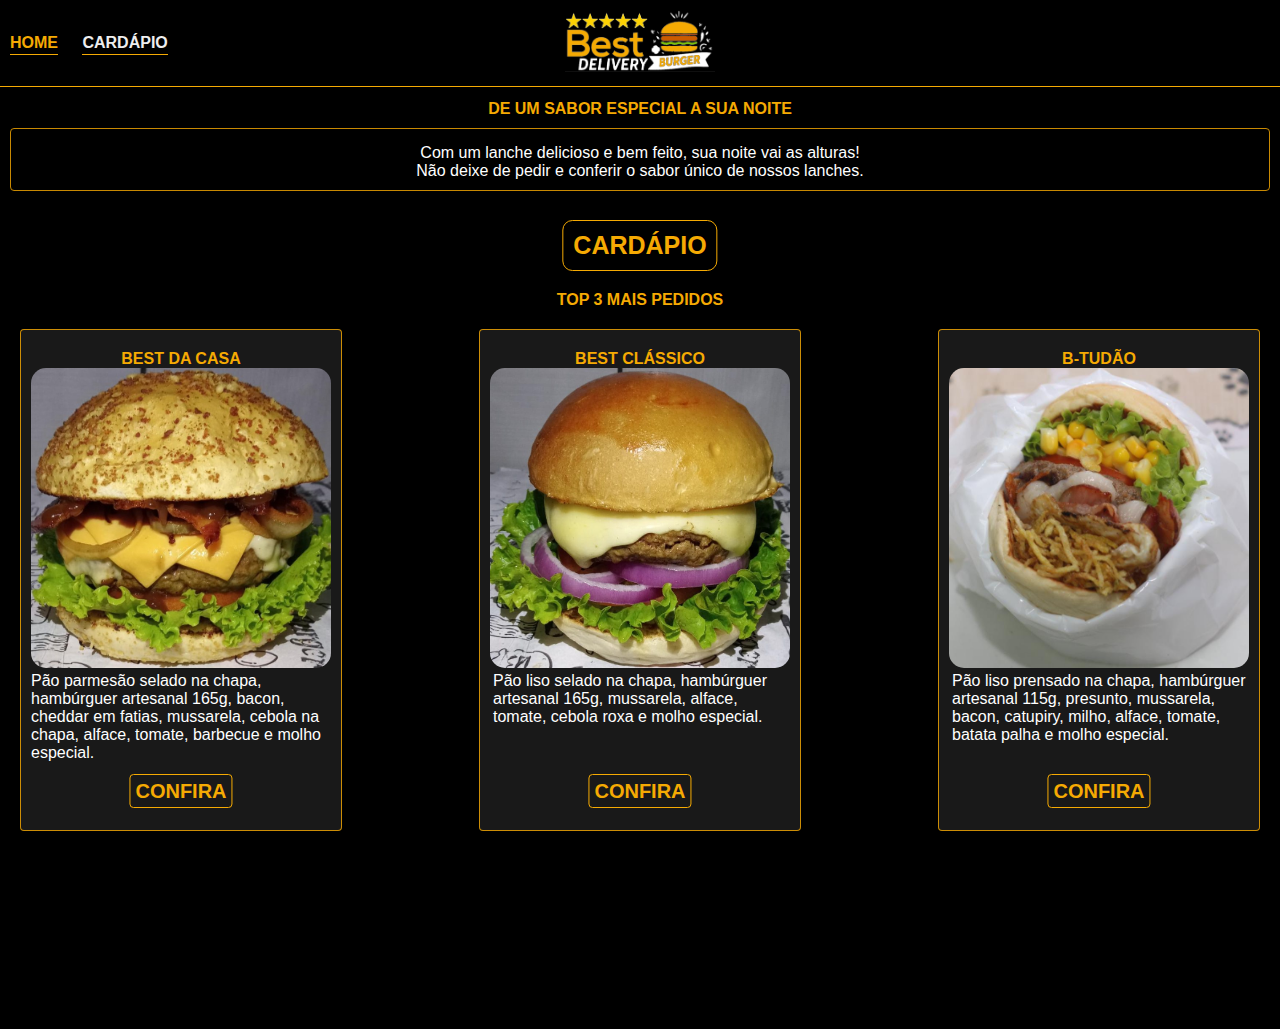
==== commit 2ce3ee99: "Add files via upload" ====
--- a/index.html
+++ b/index.html
@@ -6,7 +6,19 @@
     <meta name="viewport" content="width=device-width, initial-scale=1.0">
     <link rel="stylesheet" href="./hamburgueria.css">
     <link rel="icon" href="./ImagensBestBurguer/Burguerp2.png">
-    <title>BestBurguerDelivery</title>
+    <title>BestBurgerDelivery</title>
+    <meta property="og:locale" content="pt_BR">
+<meta property="og:type" content="website">
+<meta property="og:title" content="Best Burger Delivery - O seu Delivery de Hamburguer Artesanal em Ituiutaba - MG">
+<meta property="og:description" content="Peça e confira o sabor único que só o melhor Delivery de Hamburguer Artenasal pode proporcionar!">
+<meta property="og:url" content="https://bestburgeritba.com.br/">
+<meta property="og:site_name" content="Best Burger">
+<meta property="og:updated_time" content="2021-05-30T02:18:43-03:00">
+<meta property="og:image" content="https://bestburgeritba.com.br/ImagensBestBurguer/Logo5.jpg">
+<meta property="og:image:width" content="1921">
+<meta property="og:image:height" content="1081">
+<meta property="og:image:alt" content="burger delivery">
+<meta property="og:image:type" content="image/jpg">
 </head>
 <body>
     <header>
--- a/hamburgueria.css
+++ b/hamburgueria.css
@@ -4,6 +4,7 @@
     padding: 0px;
     color: white;
     font-family: Arial, Helvetica, sans-serif;
+    font-size: 100%;
 }
 ::-webkit-scrollbar 
 {
@@ -29,7 +30,7 @@
 a
 {
     text-decoration: none;
-    font-size: 20px;
+    font-size: 100%;
     color: rgb(245,170,3);
     font-weight: bold;
 }
